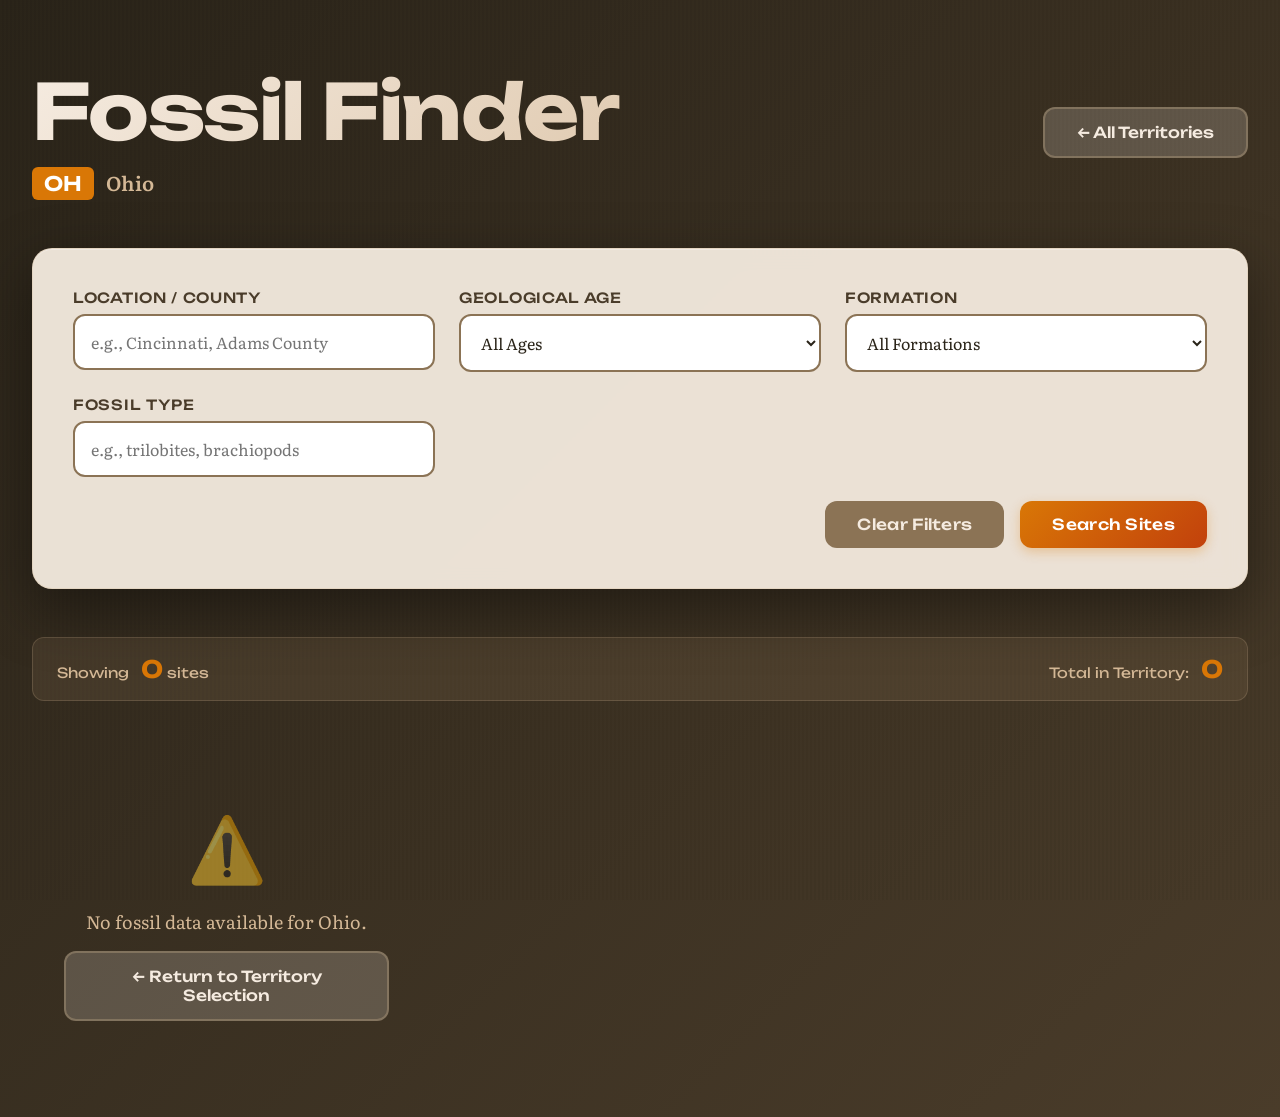
==== src/main/resources/static/fossil-finder.html @ 7130c046 "feat: add complete Spring Boot backend and responsive frontend Backend - Spring Boot Application: - " ====
<!doctype html>
<html lang="en">
  <head>
    <meta charset="UTF-8" />
    <meta name="viewport" content="width=device-width, initial-scale=1.0" />
    <title>Fossil Finder - Browse Sites</title>

    <!-- Google Fonts -->
    <link
      href="https://fonts.googleapis.com/css2?family=Literata:wght@400;600;700&family=Unbounded:wght@500;700&display=swap"
      rel="stylesheet"
    />

    <!-- Stylesheets -->
    <link rel="stylesheet" href="css/base.css" />
    <link rel="stylesheet" href="css/search.css" />
  </head>
  <body>
    <div class="container">
      <header>
        <div class="header-left">
          <h1>Fossil Finder</h1>
          <div class="territory-display">
            <span class="territory-code" id="territoryCode">--</span>
            <span id="territoryName">Loading...</span>
          </div>
        </div>
        <a href="index.html" class="back-button">← All Territories</a>
      </header>

      <div class="search-panel">
        <div class="filter-grid">
          <div class="filter-group">
            <label for="location">Location / County</label>
            <input
              type="text"
              id="location"
              placeholder="e.g., Cincinnati, Adams County"
            />
          </div>
          <div class="filter-group">
            <label for="age">Geological Age</label>
            <select id="age">
              <option value="">All Ages</option>
            </select>
          </div>
          <div class="filter-group">
            <label for="formation">Formation</label>
            <select id="formation">
              <option value="">All Formations</option>
            </select>
          </div>
          <div class="filter-group">
            <label for="fossil">Fossil Type</label>
            <input
              type="text"
              id="fossil"
              placeholder="e.g., trilobites, brachiopods"
            />
          </div>
        </div>
        <div class="search-actions">
          <button class="btn-secondary" onclick="clearFilters()">
            Clear Filters
          </button>
          <button class="btn-primary" onclick="searchFossils()">
            Search Sites
          </button>
        </div>
      </div>

      <div class="stats-bar">
        <div class="stat">
          <span>Showing</span>
          <span class="stat-number" id="resultCount">0</span>
          <span>sites</span>
        </div>
        <div class="stat">
          Total in Territory: <span class="stat-number" id="totalCount">0</span>
        </div>
      </div>

      <div id="results" class="results-grid"></div>
    </div>

    <script>
      let fossilData = [];
      let currentTerritory = "";
      let currentTerritoryName = "";

      const territoryNames = {
        AB: "Alberta",
        BC: "British Columbia",
        MB: "Manitoba",
        NB: "New Brunswick",
        NL: "Newfoundland and Labrador",
        NS: "Nova Scotia",
        NT: "Northwest Territories",
        NU: "Nunavut",
        ON: "Ontario",
        PE: "Prince Edward Island",
        QC: "Quebec",
        SK: "Saskatchewan",
        YT: "Yukon",
        AL: "Alabama",
        AK: "Alaska",
        AZ: "Arizona",
        AR: "Arkansas",
        CA: "California",
        CO: "Colorado",
        CT: "Connecticut",
        DC: "District of Columbia",
        DE: "Delaware",
        FL: "Florida",
        GA: "Georgia",
        HI: "Hawaii",
        ID: "Idaho",
        IL: "Illinois",
        IN: "Indiana",
        IA: "Iowa",
        KS: "Kansas",
        KY: "Kentucky",
        LA: "Louisiana",
        ME: "Maine",
        MD: "Maryland",
        MA: "Massachusetts",
        MI: "Michigan",
        MN: "Minnesota",
        MS: "Mississippi",
        MO: "Missouri",
        MT: "Montana",
        NE: "Nebraska",
        NV: "Nevada",
        NH: "New Hampshire",
        NJ: "New Jersey",
        NM: "New Mexico",
        NY: "New York",
        NC: "North Carolina",
        ND: "North Dakota",
        OH: "Ohio",
        OK: "Oklahoma",
        OR: "Oregon",
        PA: "Pennsylvania",
        RI: "Rhode Island",
        SC: "South Carolina",
        SD: "South Dakota",
        TN: "Tennessee",
        TX: "Texas",
        UT: "Utah",
        VT: "Vermont",
        VA: "Virginia",
        WA: "Washington",
        WV: "West Virginia",
        WI: "Wisconsin",
        WY: "Wyoming",
        BA: "Bahamas",
      };

      function getTerritoryFromURL() {
        const params = new URLSearchParams(window.location.search);
        return params.get("territory") || "OH";
      }

      async function loadData() {
        currentTerritory = getTerritoryFromURL().toUpperCase();
        currentTerritoryName =
          territoryNames[currentTerritory] || currentTerritory;

        document.getElementById("territoryCode").textContent = currentTerritory;
        document.getElementById("territoryName").textContent =
          currentTerritoryName;
        document.title = `Fossil Finder - ${currentTerritoryName}`;

        try {
          const response = await fetch(`/api/territory/${currentTerritory}`);

          if (!response.ok) {
            throw new Error("Territory data not found");
          }

          fossilData = await response.json();
          populateFilters();
          displayResults(fossilData);
          document.getElementById("totalCount").textContent = fossilData.length;
        } catch (error) {
          console.error("Error loading data:", error);
          document.getElementById("results").innerHTML = `
          <div class="no-results">
            <div class="no-results-icon">⚠️</div>
            <p>No fossil data available for ${currentTerritoryName}.</p>
            <p style="margin-top: 1rem;">
              <a href="index.html" class="back-button">← Return to Territory Selection</a>
            </p>
          </div>
        `;
        }
      }

      function populateFilters() {
        const ages = [
          ...new Set(
            fossilData.map((item) => item.age || item.Age).filter((age) => age),
          ),
        ].sort();
        const ageSelect = document.getElementById("age");
        ages.forEach((age) => {
          const option = document.createElement("option");
          option.value = age;
          option.textContent = age;
          ageSelect.appendChild(option);
        });

        const formations = [
          ...new Set(
            fossilData
              .map((item) => item.formation || item.Formation)
              .filter((f) => f),
          ),
        ].sort();
        const formationSelect = document.getElementById("formation");
        formations.forEach((formation) => {
          const option = document.createElement("option");
          option.value = formation;
          option.textContent = formation;
          formationSelect.appendChild(option);
        });
      }

      function searchFossils() {
        const locationFilter = document
          .getElementById("location")
          .value.toLowerCase();
        const ageFilter = document.getElementById("age").value;
        const formationFilter = document.getElementById("formation").value;
        const fossilFilter = document
          .getElementById("fossil")
          .value.toLowerCase();

        const filtered = fossilData.filter((item) => {
          const location = item.location || item.Location || "";
          const county = item.county || item.County || "";
          const age = item.age || item.Age || "";
          const formation = item.formation || item.Formation || "";
          const fossils = item.fossils || item.Fossils || "";
          const comments = item.comments || item.Comments || "";

          const matchLocation =
            !locationFilter ||
            location.toLowerCase().includes(locationFilter) ||
            county.toLowerCase().includes(locationFilter);

          const matchAge = !ageFilter || age === ageFilter;
          const matchFormation =
            !formationFilter || formation === formationFilter;
          const matchFossil =
            !fossilFilter ||
            fossils.toLowerCase().includes(fossilFilter) ||
            comments.toLowerCase().includes(fossilFilter);

          return matchLocation && matchAge && matchFormation && matchFossil;
        });

        displayResults(filtered);
      }

      function clearFilters() {
        document.getElementById("location").value = "";
        document.getElementById("age").value = "";
        document.getElementById("formation").value = "";
        document.getElementById("fossil").value = "";
        displayResults(fossilData);
      }

      function getAgeBadgeClass(age) {
        if (!age) return "";
        const ageKey = age.toLowerCase().replace(/\s+/g, "-").split(/[,|]/)[0];
        return `age-${ageKey}`;
      }

      function displayResults(results) {
        const resultsContainer = document.getElementById("results");
        document.getElementById("resultCount").textContent = results.length;

        if (results.length === 0) {
          resultsContainer.innerHTML = `
          <div class="no-results">
            <div class="no-results-icon">🔍</div>
            <p>No fossil sites found matching your criteria.<br>Try adjusting your filters.</p>
          </div>
        `;
          return;
        }

        resultsContainer.innerHTML = results
          .map((item) => {
            const location =
              item.location || item.Location || "Unknown Location";
            const county = item.county || item.County || "";
            const age = item.age || item.Age || "";
            const formation = item.formation || item.Formation || "";
            const directions =
              item.directions || item["Directions/Notes"] || "";
            const fossils = item.fossils || item.Fossils || "";

            return `
          <div class="fossil-card">
            <div class="card-header">
              <div class="location-name">${location}</div>
              ${county && county !== "-" ? `<span class="county-badge">${county} County</span>` : ""}
            </div>
            <div class="card-body">
              ${
                age
                  ? `
                <div class="info-row">
                  <span class="info-label">Age:</span>
                  <span class="info-value">
                    <span class="age-badge ${getAgeBadgeClass(age)}">${age}</span>
                  </span>
                </div>
              `
                  : ""
              }
              ${
                formation
                  ? `
                <div class="info-row">
                  <span class="info-label">Formation:</span>
                  <span class="info-value">${formation}</span>
                </div>
              `
                  : ""
              }
              ${
                directions
                  ? `
                <div class="info-row">
                  <span class="info-label">Location:</span>
                  <span class="info-value">${directions}</span>
                </div>
              `
                  : ""
              }
              ${
                fossils
                  ? `
                <div class="fossil-list">
                  <strong>Fossils Found:</strong> ${fossils}
                </div>
              `
                  : ""
              }
            </div>
          </div>
        `;
          })
          .join("");
      }

      document.addEventListener("DOMContentLoaded", () => {
        ["location", "fossil"].forEach((id) => {
          document.getElementById(id).addEventListener("keypress", (e) => {
            if (e.key === "Enter") searchFossils();
          });
        });
      });

      loadData();
    </script>
  </body>
</html>
---- src/main/resources/static/css/base.css ----
/*
 * Fossil Finder - Base Styles
 * Shared across all pages
 */

/* CSS Reset */
* {
  margin: 0;
  padding: 0;
  box-sizing: border-box;
}

/* CSS Variables - Design System */
:root {
  /* Earth Tones */
  --earth-dark: #2a2419;
  --earth-brown: #4a3c2a;
  --sediment: #8b7355;
  --sand: #d4b896;
  --fossil-cream: #f5ebe0;
  --limestone: #e8dcc8;
  
  /* Accent Colors */
  --accent-amber: #d97706;
  --accent-rust: #c2410c;
  
  /* Country Indicators */
  --usa-blue: #3b82f6;
  --canada-red: #ef4444;
  
  /* Typography */
  --font-display: 'Unbounded', sans-serif;
  --font-body: 'Literata', serif;
  
  /* Spacing */
  --spacing-xs: 0.5rem;
  --spacing-sm: 1rem;
  --spacing-md: 1.5rem;
  --spacing-lg: 2rem;
  --spacing-xl: 3rem;
  
  /* Border Radius */
  --radius-sm: 8px;
  --radius-md: 12px;
  --radius-lg: 16px;
  --radius-xl: 24px;
}

/* Base Styles */
body {
  font-family: var(--font-body);
  background: linear-gradient(135deg, var(--earth-dark) 0%, var(--earth-brown) 100%);
  color: var(--fossil-cream);
  min-height: 100vh;
  overflow-x: hidden;
  position: relative;
}

/* Texture Overlay */
body::before {
  content: '';
  position: fixed;
  top: 0;
  left: 0;
  right: 0;
  bottom: 0;
  background-image: 
    repeating-linear-gradient(
      90deg,
      transparent,
      transparent 2px,
      rgba(0,0,0,0.03) 2px,
      rgba(0,0,0,0.03) 4px
    );
  pointer-events: none;
  z-index: 1;
}

/* Container */
.container {
  max-width: 1600px;
  margin: 0 auto;
  padding: var(--spacing-lg);
  position: relative;
  z-index: 2;
}

/* Typography */
h1 {
  font-family: var(--font-display);
  font-size: clamp(2.5rem, 6vw, 5rem);
  font-weight: 700;
  letter-spacing: -0.02em;
  margin-bottom: 0.5rem;
  background: linear-gradient(135deg, var(--fossil-cream) 0%, var(--sand) 100%);
  -webkit-background-clip: text;
  -webkit-text-fill-color: transparent;
  background-clip: text;
}

/* Buttons */
button,
.btn {
  font-family: var(--font-display);
  font-size: 0.95rem;
  font-weight: 500;
  padding: 0.875rem 2rem;
  border: none;
  border-radius: var(--radius-md);
  cursor: pointer;
  transition: all 0.3s ease;
  letter-spacing: 0.02em;
}

.btn-primary {
  background: linear-gradient(135deg, var(--accent-amber) 0%, var(--accent-rust) 100%);
  color: white;
  box-shadow: 0 4px 12px rgba(217, 119, 6, 0.3);
}

.btn-primary:hover {
  transform: translateY(-2px);
  box-shadow: 0 6px 20px rgba(217, 119, 6, 0.4);
}

.btn-secondary {
  background: var(--sediment);
  color: var(--fossil-cream);
}

.btn-secondary:hover {
  background: var(--earth-brown);
}

/* Form Elements */
input[type="text"],
select {
  width: 100%;
  padding: 0.875rem 1rem;
  border: 2px solid var(--sediment);
  border-radius: var(--radius-md);
  font-family: var(--font-body);
  font-size: 1rem;
  color: var(--earth-dark);
  background: white;
  transition: all 0.3s ease;
}

input[type="text"]:focus,
select:focus {
  outline: none;
  border-color: var(--accent-amber);
  box-shadow: 0 0 0 4px rgba(217, 119, 6, 0.1);
  transform: translateY(-1px);
}

/* Badges */
.age-badge {
  display: inline-block;
  padding: 0.25rem 0.625rem;
  border-radius: 6px;
  font-size: 0.813rem;
  font-weight: 600;
  margin-right: 0.5rem;
}

.age-devonian { background: #fbbf24; color: #78350f; }
.age-silurian { background: #60a5fa; color: #1e3a8a; }
.age-ordovician { background: #a78bfa; color: #4c1d95; }
.age-pennsylvanian { background: #34d399; color: #064e3b; }
.age-mississippian { background: #f472b6; color: #831843; }
.age-permian { background: #fb923c; color: #7c2d12; }
.age-carboniferous { background: #4ade80; color: #14532d; }
.age-pleistocene { background: #cbd5e1; color: #1e293b; }

/* Animations */
@keyframes fadeInDown {
  from {
    opacity: 0;
    transform: translateY(-30px);
  }
  to {
    opacity: 1;
    transform: translateY(0);
  }
}

@keyframes fadeIn {
  from { opacity: 0; }
  to { opacity: 1; }
}

@keyframes slideUp {
  from {
    opacity: 0;
    transform: translateY(40px);
  }
  to {
    opacity: 1;
    transform: translateY(0);
  }
}

/* Responsive */
@media (max-width: 768px) {
  .container {
    padding: var(--spacing-sm);
  }
  
  button,
  .btn {
    width: 100%;
  }
}
---- src/main/resources/static/css/search.css ----
/*
 * Fossil Finder - Search Page Styles
 * Fossil location search and filtering
 */

/* Header */
header {
  display: flex;
  justify-content: space-between;
  align-items: center;
  padding: 2rem 0 3rem;
  flex-wrap: wrap;
  gap: 1rem;
}

.header-left {
  flex: 1;
}

.territory-display {
  font-size: 1.25rem;
  color: var(--sand);
  font-weight: 600;
}

.territory-code {
  display: inline-block;
  background: var(--accent-amber);
  color: white;
  padding: 0.25rem 0.75rem;
  border-radius: 6px;
  margin-right: 0.5rem;
  font-family: var(--font-display);
}

.back-button {
  font-family: var(--font-display);
  font-size: 0.95rem;
  font-weight: 500;
  padding: 0.875rem 2rem;
  border: none;
  border-radius: var(--radius-md);
  cursor: pointer;
  background: rgba(245, 235, 224, 0.2);
  color: var(--fossil-cream);
  border: 2px solid rgba(212, 184, 150, 0.3);
  transition: all 0.3s ease;
  text-decoration: none;
  display: inline-block;
}

.back-button:hover {
  background: rgba(245, 235, 224, 0.3);
  border-color: var(--accent-amber);
}

/* Search Panel */
.search-panel {
  background: rgba(245, 235, 224, 0.95);
  backdrop-filter: blur(10px);
  border-radius: 20px;
  padding: 2.5rem;
  margin-bottom: 3rem;
  box-shadow: 
    0 20px 60px rgba(0, 0, 0, 0.4),
    inset 0 1px 0 rgba(255, 255, 255, 0.3);
  border: 1px solid rgba(212, 184, 150, 0.3);
}

.filter-grid {
  display: grid;
  grid-template-columns: repeat(auto-fit, minmax(280px, 1fr));
  gap: 1.5rem;
  margin-bottom: 1.5rem;
}

.filter-group {
  position: relative;
}

label {
  display: block;
  font-family: var(--font-display);
  font-size: 0.875rem;
  font-weight: 500;
  color: var(--earth-brown);
  margin-bottom: 0.5rem;
  text-transform: uppercase;
  letter-spacing: 0.05em;
}

.search-actions {
  display: flex;
  gap: 1rem;
  justify-content: flex-end;
  margin-top: 1.5rem;
}

/* Stats Bar */
.stats-bar {
  display: flex;
  justify-content: space-between;
  align-items: center;
  background: rgba(139, 115, 85, 0.2);
  padding: 1rem 1.5rem;
  border-radius: var(--radius-md);
  margin-bottom: 2rem;
  border: 1px solid rgba(212, 184, 150, 0.2);
  flex-wrap: wrap;
  gap: 1rem;
}

.stat {
  font-family: var(--font-display);
  font-size: 0.875rem;
  color: var(--sand);
}

.stat-number {
  font-size: 1.5rem;
  font-weight: 700;
  color: var(--accent-amber);
  margin-left: 0.5rem;
}

/* Results Grid */
.results-grid {
  display: grid;
  grid-template-columns: repeat(auto-fill, minmax(380px, 1fr));
  gap: 1.5rem;
}

/* Fossil Cards */
.fossil-card {
  background: rgba(245, 235, 224, 0.95);
  border-radius: var(--radius-lg);
  padding: 1.75rem;
  border: 2px solid rgba(212, 184, 150, 0.3);
  transition: all 0.3s ease;
  position: relative;
  overflow: hidden;
}

.fossil-card::before {
  content: '';
  position: absolute;
  top: 0;
  left: 0;
  right: 0;
  height: 5px;
  background: linear-gradient(90deg, var(--accent-amber), var(--accent-rust));
  opacity: 0;
  transition: opacity 0.3s ease;
}

.fossil-card:hover {
  transform: translateY(-4px);
  box-shadow: 0 12px 32px rgba(0, 0, 0, 0.3);
  border-color: var(--accent-amber);
}

.fossil-card:hover::before {
  opacity: 1;
}

.card-header {
  margin-bottom: 1rem;
  padding-bottom: 1rem;
  border-bottom: 1px solid rgba(139, 115, 85, 0.2);
}

.location-name {
  font-family: var(--font-display);
  font-size: 1.25rem;
  font-weight: 700;
  color: var(--earth-dark);
  margin-bottom: 0.5rem;
}

.county-badge {
  display: inline-block;
  background: var(--sediment);
  color: var(--fossil-cream);
  padding: 0.25rem 0.75rem;
  border-radius: 6px;
  font-size: 0.813rem;
  font-weight: 600;
  letter-spacing: 0.03em;
}

.card-body {
  color: var(--earth-brown);
  font-size: 0.938rem;
  line-height: 1.6;
}

.info-row {
  display: flex;
  margin-bottom: 0.75rem;
  align-items: flex-start;
}

.info-label {
  font-weight: 600;
  min-width: 100px;
  color: var(--earth-dark);
  font-size: 0.875rem;
}

.info-value {
  flex: 1;
  color: var(--earth-brown);
}

.fossil-list {
  background: rgba(139, 115, 85, 0.1);
  padding: 0.75rem;
  border-radius: var(--radius-sm);
  margin-top: 1rem;
  font-size: 0.875rem;
  font-style: italic;
  color: var(--sediment);
}

/* No Results State */
.no-results {
  text-align: center;
  padding: 4rem 2rem;
  color: var(--sand);
  font-size: 1.125rem;
}

.no-results-icon {
  font-size: 4rem;
  margin-bottom: 1rem;
  opacity: 0.5;
}

/* Mobile Responsive */
@media (max-width: 768px) {
  header {
    flex-direction: column;
    align-items: flex-start;
  }

  .search-panel {
    padding: 1.5rem;
  }

  .filter-grid {
    grid-template-columns: 1fr;
  }

  .results-grid {
    grid-template-columns: 1fr;
  }

  .search-actions {
    flex-direction: column;
  }
}
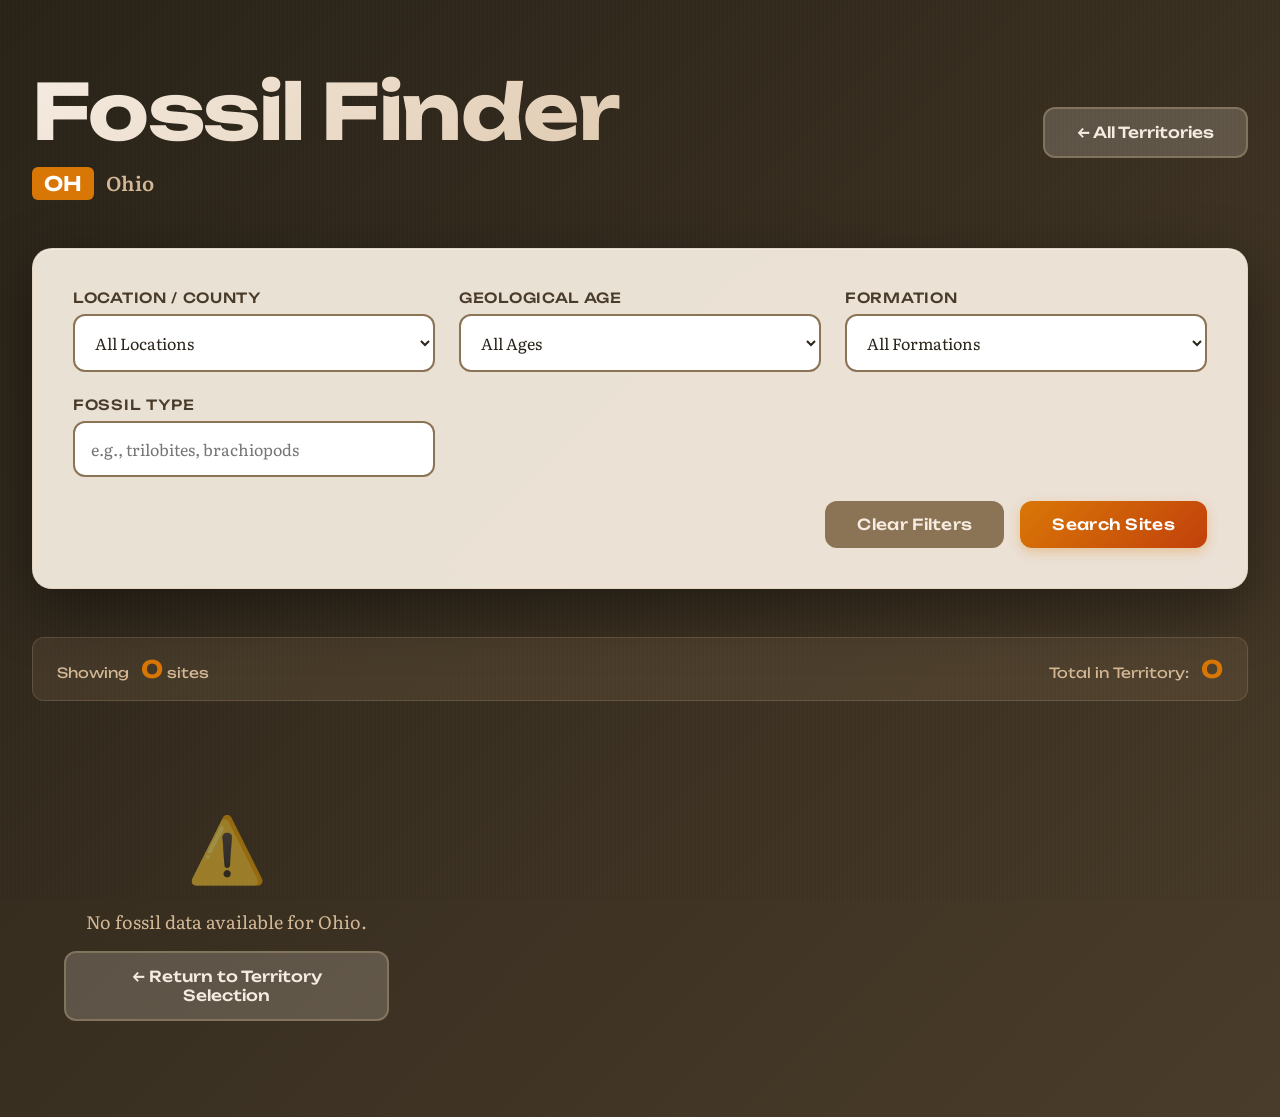
==== commit 6a8c4a9f: "feat: add Location/County dropdown filter - Converted Location/County from text input to dropdown se" ====
--- a/src/main/resources/static/fossil-finder.html
+++ b/src/main/resources/static/fossil-finder.html
@@ -32,11 +32,9 @@
         <div class="filter-grid">
           <div class="filter-group">
             <label for="location">Location / County</label>
-            <input
-              type="text"
-              id="location"
-              placeholder="e.g., Cincinnati, Adams County"
-            />
+            <select id="location">
+              <option value="">All Locations</option>
+            </select>
           </div>
           <div class="filter-group">
             <label for="age">Geological Age</label>
@@ -197,6 +195,7 @@
       }
 
       function populateFilters() {
+        // Populate Age dropdown
         const ages = [
           ...new Set(
             fossilData.map((item) => item.age || item.Age).filter((age) => age),
@@ -210,6 +209,7 @@
           ageSelect.appendChild(option);
         });
 
+        // Populate Formation dropdown
         const formations = [
           ...new Set(
             fossilData
@@ -224,12 +224,39 @@
           option.textContent = formation;
           formationSelect.appendChild(option);
         });
+
+        // Populate Location/County dropdown
+        const locations = [
+          ...new Set(
+            fossilData
+              .map((item) => {
+                const location = item.location || item.Location || "";
+                const county = item.county || item.County || "";
+                // Combine location and county for better filtering
+                if (location && county && county !== "-") {
+                  return `${location}, ${county}`;
+                } else if (location) {
+                  return location;
+                } else if (county && county !== "-") {
+                  return county;
+                }
+                return null;
+              })
+              .filter((loc) => loc),
+          ),
+        ].sort();
+
+        const locationSelect = document.getElementById("location");
+        locations.forEach((location) => {
+          const option = document.createElement("option");
+          option.value = location;
+          option.textContent = location;
+          locationSelect.appendChild(option);
+        });
       }
 
       function searchFossils() {
-        const locationFilter = document
-          .getElementById("location")
-          .value.toLowerCase();
+        const locationFilter = document.getElementById("location").value;
         const ageFilter = document.getElementById("age").value;
         const formationFilter = document.getElementById("formation").value;
         const fossilFilter = document
@@ -246,8 +273,9 @@
 
           const matchLocation =
             !locationFilter ||
-            location.toLowerCase().includes(locationFilter) ||
-            county.toLowerCase().includes(locationFilter);
+            `${location}, ${county}` === locationFilter ||
+            location === locationFilter ||
+            county === locationFilter;
 
           const matchAge = !ageFilter || age === ageFilter;
           const matchFormation =
@@ -358,10 +386,8 @@
       }
 
       document.addEventListener("DOMContentLoaded", () => {
-        ["location", "fossil"].forEach((id) => {
-          document.getElementById(id).addEventListener("keypress", (e) => {
-            if (e.key === "Enter") searchFossils();
-          });
+        document.getElementById("fossil").addEventListener("keypress", (e) => {
+          if (e.key === "Enter") searchFossils();
         });
       });
 
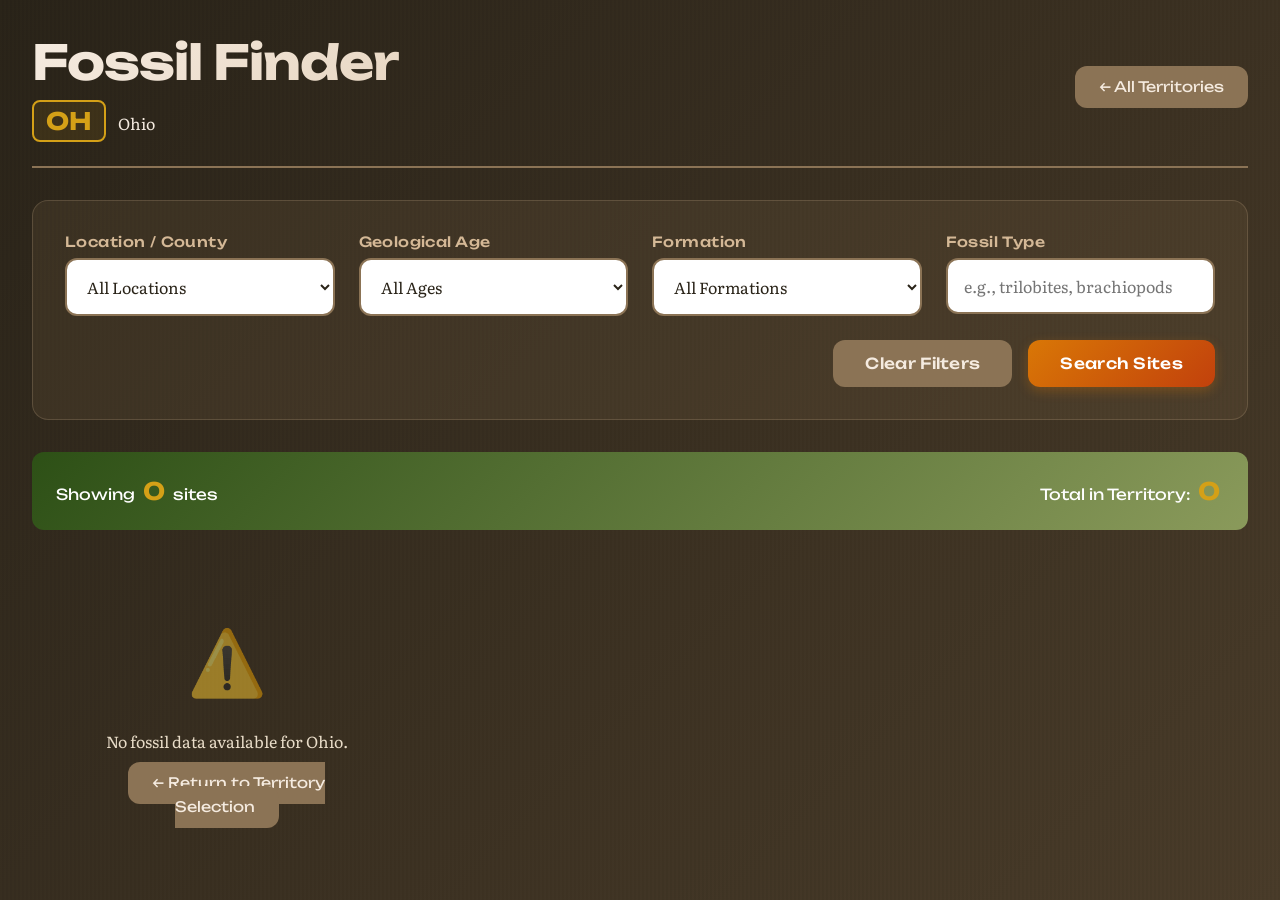
==== commit 82b63d8b: "Add weather integration and USFS/USGS design polish Backend: - OpenWeather API integration (WeatherS" ====
--- a/src/main/resources/static/fossil-finder.html
+++ b/src/main/resources/static/fossil-finder.html
@@ -75,6 +75,91 @@
         </div>
         <div class="stat">
           Total in Territory: <span class="stat-number" id="totalCount">0</span>
+        </div>
+      </div>
+
+      <!-- Weather Widget -->
+      <div
+        id="weatherWidget"
+        style="
+          display: none;
+          background: linear-gradient(135deg, #667eea 0%, #764ba2 100%);
+          color: white;
+          padding: 20px;
+          border-radius: 12px;
+          margin-bottom: 20px;
+          box-shadow: 0 4px 6px rgba(0, 0, 0, 0.1);
+        "
+      >
+        <div
+          style="
+            display: flex;
+            justify-content: space-between;
+            align-items: center;
+          "
+        >
+          <div>
+            <h3
+              style="margin: 0 0 10px 0; font-size: 1.2rem"
+              id="weatherLocation"
+            >
+              Loading...
+            </h3>
+            <div style="display: flex; align-items: center; gap: 15px">
+              <div style="font-size: 3rem; font-weight: bold" id="weatherTemp">
+                --°
+              </div>
+              <div>
+                <div
+                  style="font-size: 1.1rem; text-transform: capitalize"
+                  id="weatherDesc"
+                >
+                  --
+                </div>
+                <div style="opacity: 0.9; font-size: 0.9rem">
+                  Feels like <span id="weatherFeels">--</span>°F
+                </div>
+              </div>
+            </div>
+          </div>
+          <div style="text-align: right">
+            <img
+              id="weatherIcon"
+              src=""
+              alt="Weather"
+              style="
+                width: 80px;
+                height: 80px;
+                filter: drop-shadow(0 2px 4px rgba(0, 0, 0, 0.2));
+              "
+            />
+            <div
+              style="
+                display: flex;
+                gap: 20px;
+                margin-top: 10px;
+                font-size: 0.9rem;
+                justify-content: flex-end;
+              "
+            >
+              <div style="display: flex; align-items: center; gap: 5px">
+                <img
+                  src="https://openweathermap.org/img/wn/50d@2x.png"
+                  style="
+                    width: 20px;
+                    height: 20px;
+                    filter: brightness(0) invert(1);
+                  "
+                  alt="humidity"
+                />
+                <span id="weatherHumidity">--</span>%
+              </div>
+              <div style="display: flex; align-items: center; gap: 5px">
+                <span style="font-size: 1.2rem">💨</span>
+                <span id="weatherWind">--</span> mph
+              </div>
+            </div>
+          </div>
         </div>
       </div>
 
@@ -180,6 +265,9 @@
           populateFilters();
           displayResults(fossilData);
           document.getElementById("totalCount").textContent = fossilData.length;
+
+          // Load weather for the territory on initial load
+          loadTerritoryWeather();
         } catch (error) {
           console.error("Error loading data:", error);
           document.getElementById("results").innerHTML = `
@@ -263,6 +351,13 @@
           .getElementById("fossil")
           .value.toLowerCase();
 
+        // Update weather based on location filter
+        if (locationFilter) {
+          loadWeather(locationFilter);
+        } else {
+          loadTerritoryWeather();
+        }
+
         const filtered = fossilData.filter((item) => {
           const location = item.location || item.Location || "";
           const county = item.county || item.County || "";
@@ -296,13 +391,132 @@
         document.getElementById("age").value = "";
         document.getElementById("formation").value = "";
         document.getElementById("fossil").value = "";
+        loadTerritoryWeather();
         displayResults(fossilData);
+      }
+
+      async function loadTerritoryWeather() {
+        try {
+          // Load weather for the territory/state center
+          const state = currentTerritoryName;
+
+          document.getElementById("weatherWidget").style.display = "block";
+          document.getElementById("weatherLocation").textContent =
+            `Weather in ${state}`;
+          document.getElementById("weatherTemp").textContent = "...";
+
+          const response = await fetch(
+            `/api/weather?county=&state=${encodeURIComponent(currentTerritory)}`,
+          );
+
+          if (!response.ok) {
+            throw new Error("Weather data not available");
+          }
+
+          const weather = await response.json();
+          displayWeather(weather);
+        } catch (error) {
+          console.error("Error loading weather:", error);
+          document.getElementById("weatherWidget").style.display = "none";
+        }
+      }
+
+      async function loadWeather(locationString) {
+        try {
+          let county = locationString;
+          let state = currentTerritory;
+
+          county = county.split(",")[0].trim();
+
+          document.getElementById("weatherWidget").style.display = "block";
+          document.getElementById("weatherLocation").textContent =
+            `Weather for ${locationString}`;
+          document.getElementById("weatherTemp").textContent = "...";
+
+          const response = await fetch(
+            `/api/weather?county=${encodeURIComponent(county)}&state=${encodeURIComponent(state)}`,
+          );
+
+          if (!response.ok) {
+            throw new Error("Weather data not available");
+          }
+
+          const weather = await response.json();
+          displayWeather(weather);
+        } catch (error) {
+          console.error("Error loading weather:", error);
+          document.getElementById("weatherWidget").style.display = "none";
+        }
+      }
+
+      function displayWeather(weather) {
+        document.getElementById("weatherLocation").textContent =
+          `Current Weather in ${weather.location}`;
+        document.getElementById("weatherTemp").textContent =
+          Math.round(weather.temperature) + "°";
+        document.getElementById("weatherFeels").textContent = Math.round(
+          weather.feelsLike,
+        );
+        document.getElementById("weatherDesc").textContent =
+          weather.description;
+        document.getElementById("weatherHumidity").textContent =
+          weather.humidity;
+        document.getElementById("weatherWind").textContent = Math.round(
+          weather.windSpeed,
+        );
+
+        document.getElementById("weatherIcon").src =
+          `https://openweathermap.org/img/wn/${weather.icon}@2x.png`;
+
+        document.getElementById("weatherWidget").style.display = "block";
       }
 
       function getAgeBadgeClass(age) {
         if (!age) return "";
-        const ageKey = age.toLowerCase().replace(/\s+/g, "-").split(/[,|]/)[0];
-        return `age-${ageKey}`;
+
+        // Normalize age string: remove modifiers, punctuation, brackets
+        const normalized = age
+          .toLowerCase()
+          .replace(/\[?\?\]?/g, "") // Remove [?] and ?
+          .replace(/\s+(upper|lower|middle|and)/g, "") // Remove position modifiers
+          .replace(/\s+\(.*?\)/g, "") // Remove parenthetical notes like (Uintan)
+          .split(/[-,|]/)[0] // Take first part before hyphen/comma/pipe
+          .trim();
+
+        // Map to standard geological periods
+        const periodMap = {
+          cambrian: "cambrian",
+          ordovician: "ordovician",
+          silurian: "silurian",
+          devonian: "devonian",
+          mississippian: "mississippian",
+          pennsylvanian: "pennsylvanian",
+          carboniferous: "carboniferous",
+          permian: "permian",
+          triassic: "triassic",
+          jurassic: "jurassic",
+          cretaceous: "cretaceous",
+          paleocene: "paleocene",
+          eocene: "eocene",
+          oligocene: "oligocene",
+          miocene: "miocene",
+          pliocene: "pliocene",
+          pleistocene: "pleistocene",
+          holocene: "holocene",
+          tertiary: "tertiary",
+          quaternary: "quaternary",
+          paleozoic: "paleozoic",
+          mesozoic: "mesozoic",
+          cenozoic: "cenozoic",
+          precambrian: "precambrian",
+          proterozoic: "proterozoic",
+          neoproterozoic: "neoproterozoic",
+          ediacaran: "ediacaran",
+          recent: "recent",
+          pleist: "pleistocene", // Handle typo
+        };
+
+        return `age-${periodMap[normalized] || "unknown"}`;
       }
 
       function displayResults(results) {
--- a/src/main/resources/static/css/base.css
+++ b/src/main/resources/static/css/base.css
@@ -20,13 +20,16 @@
   --fossil-cream: #f5ebe0;
   --limestone: #e8dcc8;
   
+  /* USFS/USGS Inspired Palette */
+  --forest-green: #2d5016;
+  --sage-green: #8a9a5b;
+  --mustard-yellow: #d4a017;
+  --terracotta: #c65d3b;
+  --warm-brown: #8b6f47;
+  
   /* Accent Colors */
   --accent-amber: #d97706;
   --accent-rust: #c2410c;
-  
-  /* Country Indicators */
-  --usa-blue: #3b82f6;
-  --canada-red: #ef4444;
   
   /* Typography */
   --font-display: 'Unbounded', sans-serif;
@@ -154,7 +157,7 @@
   transform: translateY(-1px);
 }
 
-/* Badges */
+/* Geological Age Badges - Based on International Chronostratigraphic Chart Colors */
 .age-badge {
   display: inline-block;
   padding: 0.25rem 0.625rem;
@@ -164,14 +167,44 @@
   margin-right: 0.5rem;
 }
 
-.age-devonian { background: #fbbf24; color: #78350f; }
-.age-silurian { background: #60a5fa; color: #1e3a8a; }
-.age-ordovician { background: #a78bfa; color: #4c1d95; }
-.age-pennsylvanian { background: #34d399; color: #064e3b; }
-.age-mississippian { background: #f472b6; color: #831843; }
-.age-permian { background: #fb923c; color: #7c2d12; }
-.age-carboniferous { background: #4ade80; color: #14532d; }
-.age-pleistocene { background: #cbd5e1; color: #1e293b; }
+/* Paleozoic Era (542-251 Ma) */
+.age-cambrian { background: #7fa056; color: #1a3d0f; }
+.age-ordovician { background: #009270; color: #fff; }
+.age-silurian { background: #b3e1b6; color: #1f5024; }
+.age-devonian { background: #cb8c37; color: #3d2710; }
+.age-mississippian { background: #67a599; color: #1a3d35; }
+.age-pennsylvanian { background: #99c08d; color: #2a4523; }
+.age-carboniferous { background: #67a599; color: #1a3d35; }
+.age-permian { background: #f04028; color: #fff; }
+.age-paleozoic { background: #99c08d; color: #2a4523; }
+
+/* Mesozoic Era (251-66 Ma) */
+.age-triassic { background: #812b92; color: #fff; }
+.age-jurassic { background: #34b2c9; color: #0d3d47; }
+.age-cretaceous { background: #7fc64e; color: #2d4519; }
+.age-mesozoic { background: #67c5ca; color: #1a4447; }
+
+/* Cenozoic Era (66 Ma-present) */
+.age-paleocene { background: #fd9a52; color: #4a2e15; }
+.age-eocene { background: #fdc366; color: #5c3a14; }
+.age-oligocene { background: #fdd9b0; color: #6b4820; }
+.age-miocene { background: #ffff99; color: #666600; }
+.age-pliocene { background: #ffffcc; color: #7a7a33; }
+.age-pleistocene { background: #fff2ae; color: #7a6f33; }
+.age-holocene { background: #fef2e0; color: #8b7355; }
+.age-tertiary { background: #fd9a52; color: #4a2e15; }
+.age-quaternary { background: #fff2ae; color: #7a6f33; }
+.age-cenozoic { background: #ffff99; color: #666600; }
+.age-recent { background: #fef2e0; color: #8b7355; }
+
+/* Precambrian (4600-542 Ma) */
+.age-precambrian { background: #f74370; color: #fff; }
+.age-proterozoic { background: #f74370; color: #fff; }
+.age-neoproterozoic { background: #febe71; color: #5c3815; }
+.age-ediacaran { background: #fed96a; color: #5c4615; }
+
+/* Unknown/Missing */
+.age-unknown { background: #9ca3af; color: #1f2937; }
 
 /* Animations */
 @keyframes fadeInDown {
--- a/src/main/resources/static/css/search.css
+++ b/src/main/resources/static/css/search.css
@@ -1,6 +1,5 @@
 /*
  * Fossil Finder - Search Page Styles
- * Fossil location search and filtering
  */
 
 /* Header */
@@ -8,92 +7,86 @@
   display: flex;
   justify-content: space-between;
   align-items: center;
-  padding: 2rem 0 3rem;
-  flex-wrap: wrap;
-  gap: 1rem;
+  margin-bottom: var(--spacing-lg);
+  padding-bottom: var(--spacing-md);
+  border-bottom: 2px solid var(--sediment);
+  animation: fadeInDown 0.6s ease;
 }
 
 .header-left {
   flex: 1;
 }
 
+h1 {
+  font-size: clamp(2rem, 4vw, 3rem);
+  margin-bottom: 0.5rem;
+}
+
 .territory-display {
-  font-size: 1.25rem;
-  color: var(--sand);
-  font-weight: 600;
+  display: flex;
+  align-items: baseline;
+  gap: 0.75rem;
+  margin-top: 0.5rem;
 }
 
 .territory-code {
-  display: inline-block;
-  background: var(--accent-amber);
-  color: white;
+  font-family: var(--font-display);
+  font-size: 1.5rem;
+  font-weight: 700;
+  color: var(--mustard-yellow);
   padding: 0.25rem 0.75rem;
-  border-radius: 6px;
-  margin-right: 0.5rem;
-  font-family: var(--font-display);
+  background: rgba(212, 160, 23, 0.1);
+  border-radius: var(--radius-sm);
+  border: 2px solid var(--mustard-yellow);
 }
 
 .back-button {
   font-family: var(--font-display);
-  font-size: 0.95rem;
-  font-weight: 500;
-  padding: 0.875rem 2rem;
-  border: none;
+  font-size: 0.9rem;
+  padding: 0.75rem 1.5rem;
+  background: var(--sediment);
+  color: var(--fossil-cream);
+  text-decoration: none;
   border-radius: var(--radius-md);
-  cursor: pointer;
-  background: rgba(245, 235, 224, 0.2);
-  color: var(--fossil-cream);
-  border: 2px solid rgba(212, 184, 150, 0.3);
   transition: all 0.3s ease;
-  text-decoration: none;
-  display: inline-block;
 }
 
 .back-button:hover {
-  background: rgba(245, 235, 224, 0.3);
-  border-color: var(--accent-amber);
+  background: var(--warm-brown);
+  transform: translateY(-2px);
 }
 
 /* Search Panel */
 .search-panel {
-  background: rgba(245, 235, 224, 0.95);
-  backdrop-filter: blur(10px);
-  border-radius: 20px;
-  padding: 2.5rem;
-  margin-bottom: 3rem;
-  box-shadow: 
-    0 20px 60px rgba(0, 0, 0, 0.4),
-    inset 0 1px 0 rgba(255, 255, 255, 0.3);
-  border: 1px solid rgba(212, 184, 150, 0.3);
+  background: rgba(139, 115, 85, 0.15);
+  padding: var(--spacing-lg);
+  border-radius: var(--radius-lg);
+  margin-bottom: var(--spacing-lg);
+  border: 1px solid rgba(212, 184, 150, 0.2);
+  animation: fadeIn 0.8s ease;
 }
 
 .filter-grid {
   display: grid;
-  grid-template-columns: repeat(auto-fit, minmax(280px, 1fr));
-  gap: 1.5rem;
-  margin-bottom: 1.5rem;
-}
-
-.filter-group {
-  position: relative;
-}
-
-label {
+  grid-template-columns: repeat(auto-fit, minmax(200px, 1fr));
+  gap: var(--spacing-md);
+  margin-bottom: var(--spacing-md);
+}
+
+.filter-group label {
   display: block;
   font-family: var(--font-display);
   font-size: 0.875rem;
   font-weight: 500;
-  color: var(--earth-brown);
+  color: var(--sand);
   margin-bottom: 0.5rem;
-  text-transform: uppercase;
-  letter-spacing: 0.05em;
+  letter-spacing: 0.03em;
 }
 
 .search-actions {
   display: flex;
-  gap: 1rem;
+  gap: var(--spacing-sm);
   justify-content: flex-end;
-  margin-top: 1.5rem;
 }
 
 /* Stats Bar */
@@ -101,161 +94,144 @@
   display: flex;
   justify-content: space-between;
   align-items: center;
-  background: rgba(139, 115, 85, 0.2);
-  padding: 1rem 1.5rem;
+  padding: var(--spacing-md);
+  background: linear-gradient(135deg, var(--forest-green) 0%, var(--sage-green) 100%);
   border-radius: var(--radius-md);
-  margin-bottom: 2rem;
-  border: 1px solid rgba(212, 184, 150, 0.2);
-  flex-wrap: wrap;
-  gap: 1rem;
+  margin-bottom: var(--spacing-lg);
+  animation: slideUp 1s ease;
 }
 
 .stat {
   font-family: var(--font-display);
-  font-size: 0.875rem;
-  color: var(--sand);
+  font-size: 0.95rem;
+  color: white;
 }
 
 .stat-number {
+  font-weight: 700;
   font-size: 1.5rem;
-  font-weight: 700;
-  color: var(--accent-amber);
-  margin-left: 0.5rem;
+  color: var(--mustard-yellow);
+  margin: 0 0.25rem;
 }
 
 /* Results Grid */
 .results-grid {
   display: grid;
-  grid-template-columns: repeat(auto-fill, minmax(380px, 1fr));
-  gap: 1.5rem;
-}
-
-/* Fossil Cards */
+  grid-template-columns: repeat(auto-fill, minmax(320px, 1fr));
+  gap: var(--spacing-md);
+  animation: fadeIn 1s ease;
+}
+
+/* Fossil Cards - CREAM BACKGROUND */
 .fossil-card {
-  background: rgba(245, 235, 224, 0.95);
+  background: var(--fossil-cream);
+  border: 2px solid var(--sand);
   border-radius: var(--radius-lg);
-  padding: 1.75rem;
-  border: 2px solid rgba(212, 184, 150, 0.3);
+  padding: var(--spacing-md);
   transition: all 0.3s ease;
-  position: relative;
-  overflow: hidden;
-}
-
-.fossil-card::before {
-  content: '';
-  position: absolute;
-  top: 0;
-  left: 0;
-  right: 0;
-  height: 5px;
-  background: linear-gradient(90deg, var(--accent-amber), var(--accent-rust));
-  opacity: 0;
-  transition: opacity 0.3s ease;
+  cursor: default;
+  color: var(--earth-dark);
 }
 
 .fossil-card:hover {
   transform: translateY(-4px);
-  box-shadow: 0 12px 32px rgba(0, 0, 0, 0.3);
-  border-color: var(--accent-amber);
-}
-
-.fossil-card:hover::before {
-  opacity: 1;
+  box-shadow: 0 8px 24px rgba(0, 0, 0, 0.3);
+  border-color: var(--mustard-yellow);
 }
 
 .card-header {
-  margin-bottom: 1rem;
-  padding-bottom: 1rem;
-  border-bottom: 1px solid rgba(139, 115, 85, 0.2);
+  display: flex;
+  justify-content: space-between;
+  align-items: flex-start;
+  margin-bottom: var(--spacing-sm);
+  padding-bottom: var(--spacing-sm);
+  border-bottom: 1px solid var(--sand);
 }
 
 .location-name {
   font-family: var(--font-display);
-  font-size: 1.25rem;
-  font-weight: 700;
+  font-size: 1.125rem;
+  font-weight: 600;
   color: var(--earth-dark);
-  margin-bottom: 0.5rem;
 }
 
 .county-badge {
-  display: inline-block;
-  background: var(--sediment);
-  color: var(--fossil-cream);
-  padding: 0.25rem 0.75rem;
-  border-radius: 6px;
-  font-size: 0.813rem;
+  font-size: 0.75rem;
+  padding: 0.25rem 0.5rem;
+  background: var(--terracotta);
+  color: white;
+  border-radius: var(--radius-sm);
   font-weight: 600;
-  letter-spacing: 0.03em;
 }
 
 .card-body {
   color: var(--earth-brown);
-  font-size: 0.938rem;
-  line-height: 1.6;
 }
 
 .info-row {
-  display: flex;
   margin-bottom: 0.75rem;
-  align-items: flex-start;
+  display: flex;
+  gap: 0.5rem;
 }
 
 .info-label {
   font-weight: 600;
-  min-width: 100px;
   color: var(--earth-dark);
-  font-size: 0.875rem;
+  min-width: 80px;
 }
 
 .info-value {
   flex: 1;
   color: var(--earth-brown);
+  word-wrap: break-word;
+  overflow-wrap: break-word;
 }
 
 .fossil-list {
-  background: rgba(139, 115, 85, 0.1);
-  padding: 0.75rem;
+  margin-top: var(--spacing-sm);
+  padding: var(--spacing-sm);
+  background: rgba(138, 154, 91, 0.1);
+  border-left: 3px solid var(--sage-green);
   border-radius: var(--radius-sm);
-  margin-top: 1rem;
-  font-size: 0.875rem;
-  font-style: italic;
-  color: var(--sediment);
-}
-
-/* No Results State */
+  line-height: 1.6;
+  word-wrap: break-word;
+  overflow-wrap: break-word;
+}
+
+.fossil-list strong {
+  color: var(--forest-green);
+}
+
+/* No Results */
 .no-results {
   text-align: center;
-  padding: 4rem 2rem;
-  color: var(--sand);
-  font-size: 1.125rem;
+  padding: var(--spacing-xl);
+  color: var(--limestone);
 }
 
 .no-results-icon {
   font-size: 4rem;
-  margin-bottom: 1rem;
+  margin-bottom: var(--spacing-md);
   opacity: 0.5;
 }
 
-/* Mobile Responsive */
+/* Responsive */
 @media (max-width: 768px) {
-  header {
-    flex-direction: column;
-    align-items: flex-start;
-  }
-
-  .search-panel {
-    padding: 1.5rem;
-  }
-
   .filter-grid {
     grid-template-columns: 1fr;
   }
-
+  
+  .search-actions {
+    flex-direction: column;
+  }
+  
   .results-grid {
     grid-template-columns: 1fr;
   }
-
-  .search-actions {
+  
+  .stats-bar {
     flex-direction: column;
-  }
-}+    gap: var(--spacing-sm);
+    text-align: center;
+  }
+}
